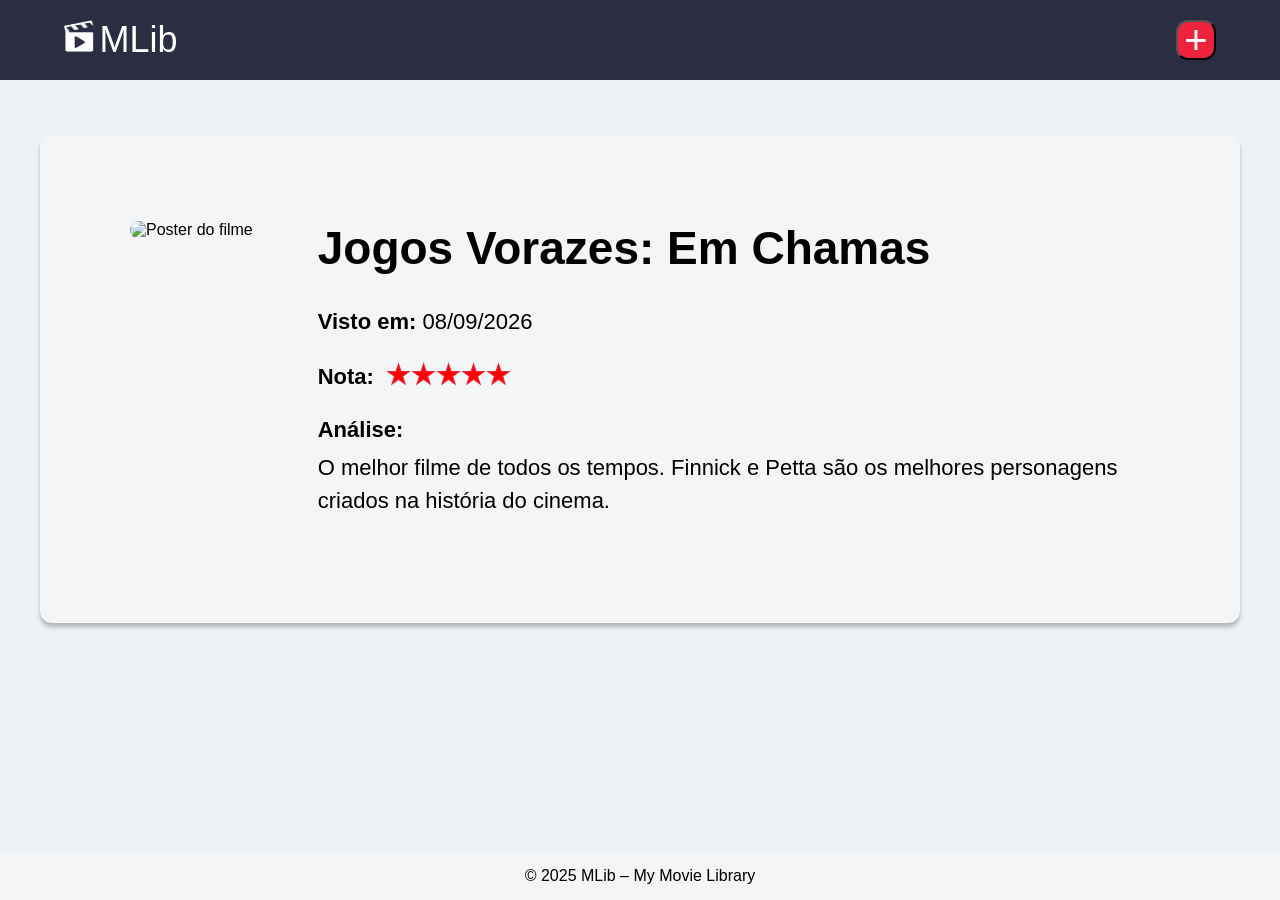
==== about.html @ 7416f0f9 "mudanças na forma de contato" ====
<!DOCTYPE html>
<html lang="en">

    <head>
        <meta charset="UTF-8">
        <meta name="viewport" content="width=device-width, initial-scale=1.0">
        <title>Análise de filme</title>
        <link rel="stylesheet" href="../css/style.css">
    </head>

    <body>
        <header>
            <a href="../index.html" class="logo-link">
                <div>
                    <img src="../images/mlib-icon.svg" alt="MLib Logo Icon" height="32">
                    <span>MLib</span>
                </div>
            </a>

            <nav>
                <a href="contact.html">
                    <button class="add-button" aria-label="Adicionar nova análise">+</button>
                </a>
            </nav>
        </header>

        <main>
            <div class="movie-details-container">

                <div class="movie-poster">
                    <img src="https://placehold.co/380x570" alt="Poster do filme">
                </div>

                <div class="movie-details-info">
                    <h1 class="movie-title">Jogos Vorazes: Em Chamas</h1>

                    <div class="movie-section">
                        <p><strong>Visto em:</strong> 08/09/2026</p>
                    </div>

                    <div class="movie-section rating-details">
                        <p><strong>Nota:</strong></p>
                        <div class="rating">
                            <span>★</span><span>★</span><span>★</span><span>★</span><span>★</span>
                        </div>
                    </div>

                    <div class="movie-section">
                        <p class="review-title"><strong>Análise:</strong></p>
                        <p>O melhor filme de todos os tempos. Finnick e Petta são os melhores personagens criados na história do cinema. </p>
                    </div>
                </div>
            </div>
        </main>

        <footer>
            <p>&copy; 2025 MLib &ndash; My Movie Library</p>
        </footer>
    </body>

</html>
---- css/style.css ----
/* --- Basic Reset --- */
* {
  margin: 0;
  padding: 0;
  box-sizing: border-box;
}

body {
  background-color: #edf2f4;
  font-family: Arial, Helvetica, sans-serif;
  color: #000000;
  display: flex;
  flex-direction: column;
  min-height: 100vh;
}

main {
  flex: 1;
}

header {
  background-color: #2b2d42;
  color: #ffffff;
  height: 80px;

  display: flex;
  justify-content: space-between;
  align-items: center;

  padding: 0 5%;
}

header span {
  font-size: 36px;
}

.add-button {
  background-color: #ef233c;
  color: #ffffff;
  width: 40px;
  height: 40px;
  font-size: 40px;
  border-radius: 12px;

  display: flex;
  align-items: center;
  justify-content: center;
  cursor: pointer;
  transition: background-color 0.3s ease-in-out; 
}

header a {
  text-decoration: none;
  color: inherit;
}

footer {
  background-color: #f4f5f6;
  text-align: center;
  font-size: 16px;
  padding: 15.25px;
}

.movie-list-container {
  padding: 26px 20px;
  max-width: 1020px;
  margin: 0 auto;

  display: flex;
  flex-wrap: wrap;
  row-gap: 40px;
  column-gap: 60px;
}

.movie-card {
  background-color: #f4f5f6;
  border: 1px solid #8d99ae;
  border-radius: 12px;
  width: 200px;
  text-align: center;
  box-shadow: 0px 4px 3px 0px #00000040;
  transition: box-shadow 0.3s ease-in-out;
  animation: fadeInUp 0.8s ease-out forwards;
}

.movie-card:hover {
  box-shadow: 0px 8px 16px 0px rgba(0, 0, 0, 0.2); /* Deixa a sombra um pouco mais forte e espalhada */
}

.movie-card img {
  width: 100%;
  height: 300px;
  border-radius: 12px 12px 0 0;
}

.movie-card h3 {
  font-weight: 700;
  font-size: 16px;
  margin-top: 19px;
}

.movie-card-link {
  color: inherit;
  text-decoration: none;
}

.rating {
  color: red;
  font-size: 28px;
  margin-top: 8px;
  margin-bottom: 18px;
  -webkit-text-stroke: 1px #ef233c;
}

.star-empty {
  color: white;
}

/* --- Form Page Styles --- */
.form-page-container {
  max-width: 800px;
  margin: 60px auto;
}

.form-page-container h2 {
  text-align: center;
  margin-bottom: 20px;
  font-size: 36px;
  font-weight: 400;
}

.form-container {
  background-color: #f4f5f6;
  padding: 33px 61px;
  border-radius: 12px;
  box-shadow: 0px 4px 4px 0px #00000040;
}

.form-group {
  margin-bottom: 34px;
  display: flex;
  flex-direction: column;
}

.form-group label {
  font-size: 24px;
  margin-bottom: 6px;
}

.form-group input,
.form-group select,
.form-group textarea {
  width: 100%;
  padding: 12px;
  border: 1px solid #e8eaed;
  border-radius: 12px;
  font-size: 14px;
  font-size: 14px;
  color: #333;
  font-family: inherit;
}

.form-row {
  display: flex;
  gap: 20px;
}

.form-row .form-group {
  flex: 1;
}

.submit-button {
  width: 100%;
  padding: 12px;
  background-color: #2b2d42;
  color: white;
  border: none;
  border-radius: 12px;
  font-size: 20px;
  cursor: pointer;
  margin-top: 10px;
}

/* --- Movie Details Page Styles --- */

.movie-details-container {
  display: flex;
  align-items: flex-start;
  gap: 65px;

  max-width: 1200px;
  margin: 55px auto;

  background-color: #f4f5f6;
  padding: 86px 90px;
  border-radius: 12px;
  box-shadow: 0px 4px 4px 0px #00000040;
}

.movie-poster {
  flex-shrink: 0;
}

.movie-poster img {
  width: 380px;
  border-radius: 12px;
}

.movie-details-info h1 {
  font-size: 46px;
  margin-bottom: 30px;
}

.movie-details-info p {
  font-size: 22px;
  line-height: 1.5;
}

.movie-section {
  margin-bottom: 20px;
}

.rating-details {
  display: flex;
  align-items: baseline;

  gap: 12px;
}

.rating-details .rating {
  margin: 0;
}

.review-title {
  margin-bottom: 5px;
}

@media (max-width: 540px) {
  .movie-list-container {
    justify-content: center;
  }
  .form-page-container {
    margin: 30px auto;
    padding: 0 15px;
  }

  .form-page-container h2 {
    font-size: 30px;
  }

  .form-container {
    padding: 25px 20px;
  }

  .form-group label {
    font-size: 20px;
  }

  .form-row {
    flex-direction: column;
    gap: 0px;
  }

  .movie-details-container {
    flex-direction: column;
    align-items: center;
    gap: 20px;
    padding: 20px;
    margin: 30px 15px;
  }

  .movie-poster img {
    width: 100%;
    max-width: 280px;
  }

  .rating {
    font-size: 20px;
  }

  .movie-details-info h1 {
    font-size: 24px;
    text-align: center;
  }

  .movie-details-info p {
    font-size: 16px;
  }
}

/* Definição da nossa animação de entrada chamada 'fadeInUp' */
@keyframes fadeInUp {
  from { /* Estado inicial (0% da animação) */
    opacity: 0;                  /* Começa totalmente transparente */
    transform: translateY(20px); /* Começa 20px deslocado para baixo */
  }

  to { /* Estado final (100% da animação) */
    opacity: 1;                  /* Termina totalmente visível */
    transform: translateY(0);    /* Termina na sua posição original (sem deslocamento) */
  }
}
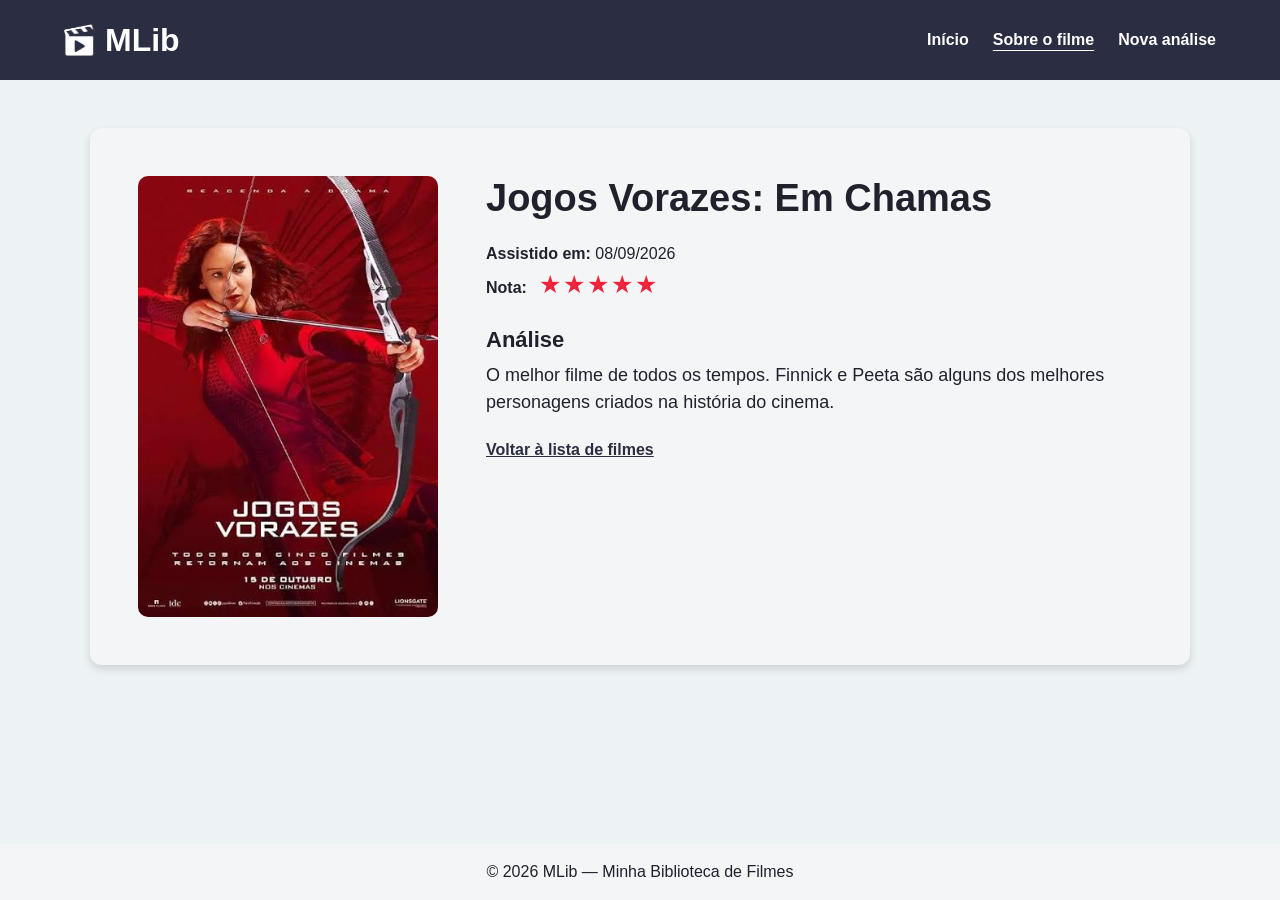
==== commit 8abe8c99: "corrigir menu" ====
--- a/about.html
+++ b/about.html
@@ -1,61 +1,41 @@
 <!DOCTYPE html>
-<html lang="en">
-
-    <head>
-        <meta charset="UTF-8">
-        <meta name="viewport" content="width=device-width, initial-scale=1.0">
-        <title>Análise de filme</title>
-        <link rel="stylesheet" href="../css/style.css">
-    </head>
-
-    <body>
-        <header>
-            <a href="../index.html" class="logo-link">
-                <div>
-                    <img src="../images/mlib-icon.svg" alt="MLib Logo Icon" height="32">
-                    <span>MLib</span>
-                </div>
-            </a>
-
-            <nav>
-                <a href="contact.html">
-                    <button class="add-button" aria-label="Adicionar nova análise">+</button>
-                </a>
-            </nav>
-        </header>
-
-        <main>
-            <div class="movie-details-container">
-
-                <div class="movie-poster">
-                    <img src="https://placehold.co/380x570" alt="Poster do filme">
-                </div>
-
-                <div class="movie-details-info">
-                    <h1 class="movie-title">Jogos Vorazes: Em Chamas</h1>
-
-                    <div class="movie-section">
-                        <p><strong>Visto em:</strong> 08/09/2026</p>
-                    </div>
-
-                    <div class="movie-section rating-details">
-                        <p><strong>Nota:</strong></p>
-                        <div class="rating">
-                            <span>★</span><span>★</span><span>★</span><span>★</span><span>★</span>
-                        </div>
-                    </div>
-
-                    <div class="movie-section">
-                        <p class="review-title"><strong>Análise:</strong></p>
-                        <p>O melhor filme de todos os tempos. Finnick e Petta são os melhores personagens criados na história do cinema. </p>
-                    </div>
-                </div>
+<html lang="pt-BR">
+<head>
+    <meta charset="UTF-8">
+    <meta name="viewport" content="width=device-width, initial-scale=1.0">
+    <title>Jogos Vorazes: Em Chamas | MLib</title>
+    <link rel="stylesheet" href="style.css">
+</head>
+<body>
+    <header>
+        <a href="index.html" class="logo-link" aria-label="MLib, página inicial">
+            <img src="images/mlib-icon.svg" alt="" height="32"><span>MLib</span>
+        </a>
+        <nav aria-label="Navegação principal">
+            <ul>
+                <li><a href="index.html">Início</a></li>
+                <li><a href="about.html" aria-current="page">Sobre o filme</a></li>
+                <li><a href="contact.html">Nova análise</a></li>
+            </ul>
+        </nav>
+    </header>
+    <main>
+        <article class="movie-details-container" id="detalhes">
+            <div class="movie-poster"><img src="images/em chamas.jpg" alt="Cartaz de Jogos Vorazes: Em Chamas"></div>
+            <div class="movie-details-info">
+                <h1>Jogos Vorazes: Em Chamas</h1>
+                <ul class="movie-facts" aria-label="Informações do filme">
+                    <li><strong>Assistido em:</strong> 08/09/2026</li>
+                    <li class="rating-details"><strong>Nota:</strong> <span class="rating" aria-label="5 de 5 estrelas">★★★★★</span></li>
+                </ul>
+                <section class="movie-section" id="analise">
+                    <h2>Análise</h2>
+                    <p>O melhor filme de todos os tempos. Finnick e Peeta são alguns dos melhores personagens criados na história do cinema.</p>
+                </section>
+                <a href="index.html#catalogo">Voltar à lista de filmes</a>
             </div>
-        </main>
-
-        <footer>
-            <p>&copy; 2025 MLib &ndash; My Movie Library</p>
-        </footer>
-    </body>
-
+        </article>
+    </main>
+    <footer><p>&copy; 2026 MLib — Minha Biblioteca de Filmes</p></footer>
+</body>
 </html>
--- a/style.css
+++ b/style.css
@@ -0,0 +1,160 @@
+* {
+    box-sizing: border-box;
+    margin: 0;
+    padding: 0;
+}
+
+body {
+    min-height: 100vh;
+    display: flex;
+    flex-direction: column;
+    background: #edf2f4;
+    color: #20212d;
+    font-family: Arial, Helvetica, sans-serif;
+    line-height: 1.5;
+}
+
+main { flex: 1; }
+
+header {
+    min-height: 80px;
+    padding: 12px 5%;
+    display: flex;
+    align-items: center;
+    justify-content: space-between;
+    gap: 20px;
+    background: #2b2d42;
+    color: #fff;
+}
+
+.logo-link {
+    display: inline-flex;
+    align-items: center;
+    gap: 10px;
+    color: inherit;
+    text-decoration: none;
+}
+
+.logo-link span { font-size: 32px; font-weight: 700; }
+nav ul { display: flex; align-items: center; gap: 24px; list-style: none; }
+nav a { color: #fff; font-weight: 700; text-decoration: none; }
+nav a:hover, nav a:focus-visible { color: #ffb3bd; text-decoration: underline; }
+nav a[aria-current="page"] { text-decoration: underline; text-underline-offset: 5px; }
+
+.catalog { max-width: 1120px; margin: 0 auto; padding: 32px 24px 48px; }
+#catalogo { scroll-margin-top: 20px; }
+.catalog-heading { display: flex; justify-content: space-between; align-items: center; gap: 20px; margin-bottom: 24px; }
+.catalog-heading h1 { font-size: 32px; }
+.button-link, .submit-button {
+    display: inline-block;
+    border: 0;
+    border-radius: 10px;
+    padding: 12px 20px;
+    background: #ef233c;
+    color: #fff;
+    font: inherit;
+    font-weight: 700;
+    text-align: center;
+    text-decoration: none;
+    cursor: pointer;
+    transition: background-color .2s ease, transform .2s ease, box-shadow .2s ease;
+}
+.button-link:hover, .submit-button:hover { background: #c91830; transform: translateY(-2px); box-shadow: 0 5px 12px #0003; }
+.button-link:focus-visible, .submit-button:focus-visible { outline: 3px solid #2b2d42; outline-offset: 3px; }
+
+.movie-list-container {
+    display: grid;
+    grid-template-columns: repeat(auto-fit, minmax(190px, 1fr));
+    gap: 28px;
+    list-style: none;
+}
+.movie-list-container > li { min-width: 0; }
+.movie-card {
+    height: 100%;
+    overflow: hidden;
+    border: 1px solid #8d99ae;
+    border-radius: 12px;
+    background: #f4f5f6;
+    text-align: center;
+    box-shadow: 0 4px 6px #0002;
+    transition: box-shadow .2s ease, transform .2s ease;
+}
+.movie-card:hover { transform: translateY(-3px); box-shadow: 0 8px 16px #0003; }
+.movie-card img { display: block; width: 100%; height: 300px; object-fit: cover; }
+.movie-card h2 { padding: 14px 10px 0; font-size: 17px; }
+.movie-card-link { display: block; height: 100%; color: inherit; text-decoration: none; }
+.movie-card-link:focus-visible { outline: 3px solid #ef233c; outline-offset: 3px; border-radius: 12px; }
+.rating { margin: 8px 0 18px; color: #ef233c; font-size: 25px; letter-spacing: 2px; }
+.star-empty { color: #c7cbd2; }
+
+.form-page-container { max-width: 800px; margin: 42px auto; padding: 0 20px; }
+.form-page-container h1 { margin-bottom: 20px; font-size: 34px; font-weight: 500; text-align: center; }
+.form-container { padding: 32px 48px; border-radius: 12px; background: #f4f5f6; box-shadow: 0 4px 8px #0002; }
+.form-group { display: flex; flex: 1; flex-direction: column; min-width: 0; margin-bottom: 22px; }
+.form-group label { margin-bottom: 6px; font-size: 18px; font-weight: 700; }
+.form-group input, .form-group select, .form-group textarea {
+    width: 100%;
+    min-height: 44px;
+    padding: 10px 12px;
+    border: 1px solid #aab0ba;
+    border-radius: 8px;
+    background: #fff;
+    color: #20212d;
+    font: inherit;
+}
+.form-group textarea { resize: vertical; }
+.form-group input:focus, .form-group select:focus, .form-group textarea:focus { outline: 3px solid #a9b3d0; border-color: #2b2d42; }
+.form-row { display: flex; gap: 20px; }
+.submit-button { width: 100%; background: #2b2d42; }
+.submit-button:hover { background: #444765; }
+
+.movie-details-container {
+    display: flex;
+    align-items: flex-start;
+    gap: 48px;
+    max-width: 1100px;
+    margin: 48px auto;
+    padding: 48px;
+    border-radius: 12px;
+    background: #f4f5f6;
+    box-shadow: 0 4px 8px #0002;
+}
+.movie-poster { flex: 0 0 300px; }
+.movie-poster img { display: block; width: 100%; border-radius: 10px; }
+.movie-details-info { min-width: 0; }
+.movie-details-info h1 { margin-bottom: 20px; font-size: 38px; line-height: 1.2; }
+.movie-facts { margin-bottom: 20px; list-style: none; }
+.rating-details { display: flex; align-items: baseline; gap: 12px; }
+.rating-details .rating { margin: 0; }
+.movie-section { margin: 12px 0 22px; }
+.movie-section h2 { margin-bottom: 6px; font-size: 22px; }
+.movie-section p { font-size: 18px; }
+.movie-details-info > a { color: #2b2d42; font-weight: 700; }
+
+footer { padding: 16px 5%; background: #f4f5f6; text-align: center; }
+footer p + p { margin-top: 8px; }
+
+@media (max-width: 600px) {
+    header { align-items: flex-start; flex-direction: column; gap: 10px; padding: 14px 5%; }
+    nav { width: 100%; }
+    nav ul { flex-wrap: wrap; gap: 8px 18px; }
+    .logo-link span { font-size: 28px; }
+    .catalog { padding: 24px 16px 36px; }
+    .catalog-heading { align-items: flex-start; flex-direction: column; }
+    .catalog-heading h1 { font-size: 28px; }
+    .movie-list-container { grid-template-columns: repeat(auto-fit, minmax(145px, 1fr)); gap: 16px; }
+    .movie-card img { height: 230px; }
+    .movie-card h2 { font-size: 15px; }
+    .rating { font-size: 20px; }
+    .form-page-container { margin: 28px auto; padding: 0 14px; }
+    .form-page-container h1 { font-size: 28px; }
+    .form-container { padding: 24px 18px; }
+    .form-row { flex-direction: column; gap: 0; }
+    .movie-details-container { align-items: center; flex-direction: column; gap: 22px; margin: 24px 14px; padding: 22px; }
+    .movie-poster { flex-basis: auto; width: 100%; max-width: 280px; }
+    .movie-details-info h1 { font-size: 28px; text-align: center; }
+}
+
+@media (prefers-reduced-motion: reduce) {
+    *, *::before, *::after { scroll-behavior: auto !important; transition-duration: .01ms !important; }
+}
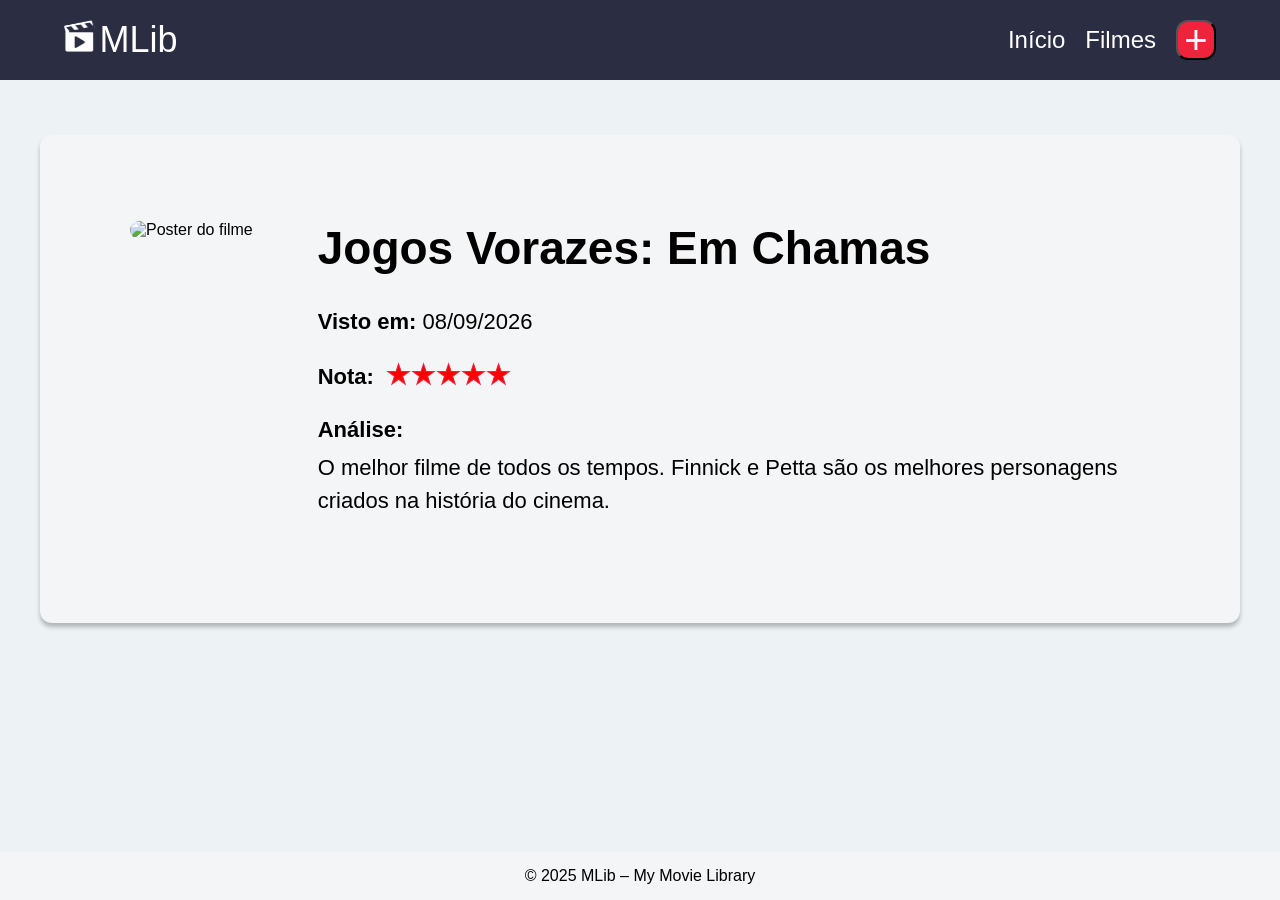
==== commit 60310150: "corrigir erros 2" ====
--- a/about.html
+++ b/about.html
@@ -1,41 +1,63 @@
 <!DOCTYPE html>
-<html lang="pt-BR">
-<head>
-    <meta charset="UTF-8">
-    <meta name="viewport" content="width=device-width, initial-scale=1.0">
-    <title>Jogos Vorazes: Em Chamas | MLib</title>
-    <link rel="stylesheet" href="style.css">
-</head>
-<body>
-    <header>
-        <a href="index.html" class="logo-link" aria-label="MLib, página inicial">
-            <img src="images/mlib-icon.svg" alt="" height="32"><span>MLib</span>
-        </a>
-        <nav aria-label="Navegação principal">
-            <ul>
-                <li><a href="index.html">Início</a></li>
-                <li><a href="about.html" aria-current="page">Sobre o filme</a></li>
-                <li><a href="contact.html">Nova análise</a></li>
-            </ul>
-        </nav>
-    </header>
-    <main>
-        <article class="movie-details-container" id="detalhes">
-            <div class="movie-poster"><img src="images/em chamas.jpg" alt="Cartaz de Jogos Vorazes: Em Chamas"></div>
-            <div class="movie-details-info">
-                <h1>Jogos Vorazes: Em Chamas</h1>
-                <ul class="movie-facts" aria-label="Informações do filme">
-                    <li><strong>Assistido em:</strong> 08/09/2026</li>
-                    <li class="rating-details"><strong>Nota:</strong> <span class="rating" aria-label="5 de 5 estrelas">★★★★★</span></li>
+<html lang="en">
+
+    <head>
+        <meta charset="UTF-8">
+        <meta name="viewport" content="width=device-width, initial-scale=1.0">
+        <title>Análise de filme</title>
+        <link rel="stylesheet" href="style.css">
+    </head>
+
+    <body>
+        <header>
+            <a href="index.html" class="logo-link">
+                <div>
+                    <img src="images/mlib-icon.svg" alt="MLib Logo Icon" height="32">
+                    <span>MLib</span>
+                </div>
+            </a>
+            
+            <nav id="main-nav">
+                <ul>
+                    <li><a href="index.html">Início</a></li>
+                    <li><a href="about.html">Filmes</a></li>
+                    <li><button class="add-button" aria-label="Add new movie review">+</button></li>
                 </ul>
-                <section class="movie-section" id="analise">
-                    <h2>Análise</h2>
-                    <p>O melhor filme de todos os tempos. Finnick e Peeta são alguns dos melhores personagens criados na história do cinema.</p>
-                </section>
-                <a href="index.html#catalogo">Voltar à lista de filmes</a>
+            </nav>
+        </header>
+
+        <main>
+            <div class="movie-details-container">
+
+                <div class="movie-poster">
+                    <img src="https://placehold.co/380x570" alt="Poster do filme">
+                </div>
+
+                <div class="movie-details-info">
+                    <h1 class="movie-title">Jogos Vorazes: Em Chamas</h1>
+
+                    <div class="movie-section">
+                        <p><strong>Visto em:</strong> 08/09/2026</p>
+                    </div>
+
+                    <div class="movie-section rating-details">
+                        <p><strong>Nota:</strong></p>
+                        <div class="rating">
+                            <span>★</span><span>★</span><span>★</span><span>★</span><span>★</span>
+                        </div>
+                    </div>
+
+                    <div class="movie-section">
+                        <p class="review-title"><strong>Análise:</strong></p>
+                        <p>O melhor filme de todos os tempos. Finnick e Petta são os melhores personagens criados na história do cinema. </p>
+                    </div>
+                </div>
             </div>
-        </article>
-    </main>
-    <footer><p>&copy; 2026 MLib — Minha Biblioteca de Filmes</p></footer>
-</body>
+        </main>
+
+        <footer>
+            <p>&copy; 2025 MLib &ndash; My Movie Library</p>
+        </footer>
+    </body>
+
 </html>
--- a/style.css
+++ b/style.css
@@ -1,160 +1,314 @@
+/* --- Basic Reset --- */
 * {
-    box-sizing: border-box;
-    margin: 0;
-    padding: 0;
+  margin: 0;
+  padding: 0;
+  box-sizing: border-box;
 }
 
 body {
-    min-height: 100vh;
-    display: flex;
+  background-color: #edf2f4;
+  font-family: Arial, Helvetica, sans-serif;
+  color: #000000;
+  display: flex;
+  flex-direction: column;
+  min-height: 100vh;
+}
+
+main {
+  flex: 1;
+}
+
+header {
+  background-color: #2b2d42;
+  color: #ffffff;
+  height: 80px;
+
+  display: flex;
+  justify-content: space-between;
+  align-items: center;
+
+  padding: 0 5%;
+}
+
+header span {
+  font-size: 36px;
+}
+
+.add-button {
+  background-color: #ef233c;
+  color: #ffffff;
+  width: 40px;
+  height: 40px;
+  font-size: 40px;
+  border-radius: 12px;
+
+  display: flex;
+  align-items: center;
+  justify-content: center;
+  cursor: pointer;
+  transition: background-color 0.3s ease-in-out; 
+}
+.add-button:hover {
+    background-color: #426789;
+}
+
+header a {
+  text-decoration: none;
+  color: inherit;
+}
+
+footer {
+  background-color: #f4f5f6;
+  text-align: center;
+  font-size: 16px;
+  padding: 15.25px;
+}
+
+.movie-list-container {
+  padding: 26px 20px;
+  max-width: 1020px;
+  margin: 0 auto;
+
+  display: flex;
+  flex-wrap: wrap;
+  row-gap: 40px;
+  column-gap: 60px;
+}
+
+.movie-card {
+  background-color: #f4f5f6;
+  border: 1px solid #8d99ae;
+  border-radius: 12px;
+  width: 200px;
+  text-align: center;
+  box-shadow: 0px 4px 3px 0px #00000040;
+  transition: box-shadow 0.3s ease-in-out;
+  animation: fadeInUp 0.8s ease-out forwards;
+}
+
+.movie-card:hover {
+  box-shadow: 0px 8px 16px 0px rgba(0, 0, 0, 0.2); /* Deixa a sombra um pouco mais forte e espalhada */
+}
+
+.movie-card img {
+  width: 100%;
+  height: 300px;
+  border-radius: 12px 12px 0 0;
+}
+
+.movie-card h3 {
+  font-weight: 700;
+  font-size: 16px;
+  margin-top: 19px;
+}
+
+.movie-card-link {
+  color: inherit;
+  text-decoration: none;
+}
+
+.rating {
+  color: red;
+  font-size: 28px;
+  margin-top: 8px;
+  margin-bottom: 18px;
+  -webkit-text-stroke: 1px #ef233c;
+}
+
+.star-empty {
+  color: white;
+}
+
+/* --- Form Page Styles --- */
+.form-page-container {
+  max-width: 800px;
+  margin: 60px auto;
+}
+
+.form-page-container h2 {
+  text-align: center;
+  margin-bottom: 20px;
+  font-size: 36px;
+  font-weight: 400;
+}
+
+.form-container {
+  background-color: #f4f5f6;
+  padding: 33px 61px;
+  border-radius: 12px;
+  box-shadow: 0px 4px 4px 0px #00000040;
+}
+
+.form-group {
+  margin-bottom: 34px;
+  display: flex;
+  flex-direction: column;
+}
+
+.form-group label {
+  font-size: 24px;
+  margin-bottom: 6px;
+}
+
+.form-group input,
+.form-group select,
+.form-group textarea {
+  width: 100%;
+  padding: 12px;
+  border: 1px solid #e8eaed;
+  border-radius: 12px;
+  font-size: 14px;
+  font-size: 14px;
+  color: #333;
+  font-family: inherit;
+}
+
+.form-row {
+  display: flex;
+  gap: 20px;
+}
+
+.form-row .form-group {
+  flex: 1;
+}
+
+.submit-button {
+  width: 100%;
+  padding: 12px;
+  background-color: #2b2d42;
+  color: white;
+  border: none;
+  border-radius: 12px;
+  font-size: 20px;
+  cursor: pointer;
+  margin-top: 10px;
+}
+
+/* --- Movie Details Page Styles --- */
+
+.movie-details-container {
+  display: flex;
+  align-items: flex-start;
+  gap: 65px;
+
+  max-width: 1200px;
+  margin: 55px auto;
+
+  background-color: #f4f5f6;
+  padding: 86px 90px;
+  border-radius: 12px;
+  box-shadow: 0px 4px 4px 0px #00000040;
+}
+
+.movie-poster {
+  flex-shrink: 0;
+}
+
+.movie-poster img {
+  width: 380px;
+  border-radius: 12px;
+}
+
+.movie-details-info h1 {
+  font-size: 46px;
+  margin-bottom: 30px;
+}
+
+.movie-details-info p {
+  font-size: 22px;
+  line-height: 1.5;
+}
+
+.movie-section {
+  margin-bottom: 20px;
+}
+
+.rating-details {
+  display: flex;
+  align-items: baseline;
+
+  gap: 12px;
+}
+
+.rating-details .rating {
+  margin: 0;
+}
+
+.review-title {
+  margin-bottom: 5px;
+}
+
+#main-nav ul{
+  display: flex;
+  list-style: none;
+  gap: 20px;
+  font-size: 24px;
+  align-items: center;
+  color:white;
+}
+
+@media (max-width: 540px) {
+  .movie-list-container {
+    justify-content: center;
+  }
+  .form-page-container {
+    margin: 30px auto;
+    padding: 0 15px;
+  }
+
+  .form-page-container h2 {
+    font-size: 30px;
+  }
+
+  .form-container {
+    padding: 25px 20px;
+  }
+
+  .form-group label {
+    font-size: 20px;
+  }
+
+  .form-row {
     flex-direction: column;
-    background: #edf2f4;
-    color: #20212d;
-    font-family: Arial, Helvetica, sans-serif;
-    line-height: 1.5;
-}
-
-main { flex: 1; }
-
-header {
-    min-height: 80px;
-    padding: 12px 5%;
-    display: flex;
+    gap: 0px;
+  }
+
+  .movie-details-container {
+    flex-direction: column;
     align-items: center;
-    justify-content: space-between;
     gap: 20px;
-    background: #2b2d42;
-    color: #fff;
-}
-
-.logo-link {
-    display: inline-flex;
-    align-items: center;
-    gap: 10px;
-    color: inherit;
-    text-decoration: none;
-}
-
-.logo-link span { font-size: 32px; font-weight: 700; }
-nav ul { display: flex; align-items: center; gap: 24px; list-style: none; }
-nav a { color: #fff; font-weight: 700; text-decoration: none; }
-nav a:hover, nav a:focus-visible { color: #ffb3bd; text-decoration: underline; }
-nav a[aria-current="page"] { text-decoration: underline; text-underline-offset: 5px; }
-
-.catalog { max-width: 1120px; margin: 0 auto; padding: 32px 24px 48px; }
-#catalogo { scroll-margin-top: 20px; }
-.catalog-heading { display: flex; justify-content: space-between; align-items: center; gap: 20px; margin-bottom: 24px; }
-.catalog-heading h1 { font-size: 32px; }
-.button-link, .submit-button {
-    display: inline-block;
-    border: 0;
-    border-radius: 10px;
-    padding: 12px 20px;
-    background: #ef233c;
-    color: #fff;
-    font: inherit;
-    font-weight: 700;
+    padding: 20px;
+    margin: 30px 15px;
+  }
+
+  .movie-poster img {
+    width: 100%;
+    max-width: 280px;
+  }
+
+  .rating {
+    font-size: 20px;
+  }
+
+  .movie-details-info h1 {
+    font-size: 24px;
     text-align: center;
-    text-decoration: none;
-    cursor: pointer;
-    transition: background-color .2s ease, transform .2s ease, box-shadow .2s ease;
-}
-.button-link:hover, .submit-button:hover { background: #c91830; transform: translateY(-2px); box-shadow: 0 5px 12px #0003; }
-.button-link:focus-visible, .submit-button:focus-visible { outline: 3px solid #2b2d42; outline-offset: 3px; }
-
-.movie-list-container {
-    display: grid;
-    grid-template-columns: repeat(auto-fit, minmax(190px, 1fr));
-    gap: 28px;
-    list-style: none;
-}
-.movie-list-container > li { min-width: 0; }
-.movie-card {
-    height: 100%;
-    overflow: hidden;
-    border: 1px solid #8d99ae;
-    border-radius: 12px;
-    background: #f4f5f6;
-    text-align: center;
-    box-shadow: 0 4px 6px #0002;
-    transition: box-shadow .2s ease, transform .2s ease;
-}
-.movie-card:hover { transform: translateY(-3px); box-shadow: 0 8px 16px #0003; }
-.movie-card img { display: block; width: 100%; height: 300px; object-fit: cover; }
-.movie-card h2 { padding: 14px 10px 0; font-size: 17px; }
-.movie-card-link { display: block; height: 100%; color: inherit; text-decoration: none; }
-.movie-card-link:focus-visible { outline: 3px solid #ef233c; outline-offset: 3px; border-radius: 12px; }
-.rating { margin: 8px 0 18px; color: #ef233c; font-size: 25px; letter-spacing: 2px; }
-.star-empty { color: #c7cbd2; }
-
-.form-page-container { max-width: 800px; margin: 42px auto; padding: 0 20px; }
-.form-page-container h1 { margin-bottom: 20px; font-size: 34px; font-weight: 500; text-align: center; }
-.form-container { padding: 32px 48px; border-radius: 12px; background: #f4f5f6; box-shadow: 0 4px 8px #0002; }
-.form-group { display: flex; flex: 1; flex-direction: column; min-width: 0; margin-bottom: 22px; }
-.form-group label { margin-bottom: 6px; font-size: 18px; font-weight: 700; }
-.form-group input, .form-group select, .form-group textarea {
-    width: 100%;
-    min-height: 44px;
-    padding: 10px 12px;
-    border: 1px solid #aab0ba;
-    border-radius: 8px;
-    background: #fff;
-    color: #20212d;
-    font: inherit;
-}
-.form-group textarea { resize: vertical; }
-.form-group input:focus, .form-group select:focus, .form-group textarea:focus { outline: 3px solid #a9b3d0; border-color: #2b2d42; }
-.form-row { display: flex; gap: 20px; }
-.submit-button { width: 100%; background: #2b2d42; }
-.submit-button:hover { background: #444765; }
-
-.movie-details-container {
-    display: flex;
-    align-items: flex-start;
-    gap: 48px;
-    max-width: 1100px;
-    margin: 48px auto;
-    padding: 48px;
-    border-radius: 12px;
-    background: #f4f5f6;
-    box-shadow: 0 4px 8px #0002;
-}
-.movie-poster { flex: 0 0 300px; }
-.movie-poster img { display: block; width: 100%; border-radius: 10px; }
-.movie-details-info { min-width: 0; }
-.movie-details-info h1 { margin-bottom: 20px; font-size: 38px; line-height: 1.2; }
-.movie-facts { margin-bottom: 20px; list-style: none; }
-.rating-details { display: flex; align-items: baseline; gap: 12px; }
-.rating-details .rating { margin: 0; }
-.movie-section { margin: 12px 0 22px; }
-.movie-section h2 { margin-bottom: 6px; font-size: 22px; }
-.movie-section p { font-size: 18px; }
-.movie-details-info > a { color: #2b2d42; font-weight: 700; }
-
-footer { padding: 16px 5%; background: #f4f5f6; text-align: center; }
-footer p + p { margin-top: 8px; }
-
-@media (max-width: 600px) {
-    header { align-items: flex-start; flex-direction: column; gap: 10px; padding: 14px 5%; }
-    nav { width: 100%; }
-    nav ul { flex-wrap: wrap; gap: 8px 18px; }
-    .logo-link span { font-size: 28px; }
-    .catalog { padding: 24px 16px 36px; }
-    .catalog-heading { align-items: flex-start; flex-direction: column; }
-    .catalog-heading h1 { font-size: 28px; }
-    .movie-list-container { grid-template-columns: repeat(auto-fit, minmax(145px, 1fr)); gap: 16px; }
-    .movie-card img { height: 230px; }
-    .movie-card h2 { font-size: 15px; }
-    .rating { font-size: 20px; }
-    .form-page-container { margin: 28px auto; padding: 0 14px; }
-    .form-page-container h1 { font-size: 28px; }
-    .form-container { padding: 24px 18px; }
-    .form-row { flex-direction: column; gap: 0; }
-    .movie-details-container { align-items: center; flex-direction: column; gap: 22px; margin: 24px 14px; padding: 22px; }
-    .movie-poster { flex-basis: auto; width: 100%; max-width: 280px; }
-    .movie-details-info h1 { font-size: 28px; text-align: center; }
-}
-
-@media (prefers-reduced-motion: reduce) {
-    *, *::before, *::after { scroll-behavior: auto !important; transition-duration: .01ms !important; }
-}
+  }
+
+  .movie-details-info p {
+    font-size: 16px;
+  }
+}
+
+/* Definição da nossa animação de entrada chamada 'fadeInUp' */
+@keyframes fadeInUp {
+  from { /* Estado inicial (0% da animação) */
+    opacity: 0;                  /* Começa totalmente transparente */
+    transform: translateY(20px); /* Começa 20px deslocado para baixo */
+  }
+
+  to { /* Estado final (100% da animação) */
+    opacity: 1;                  /* Termina totalmente visível */
+    transform: translateY(0);    /* Termina na sua posição original (sem deslocamento) */
+  }
+}
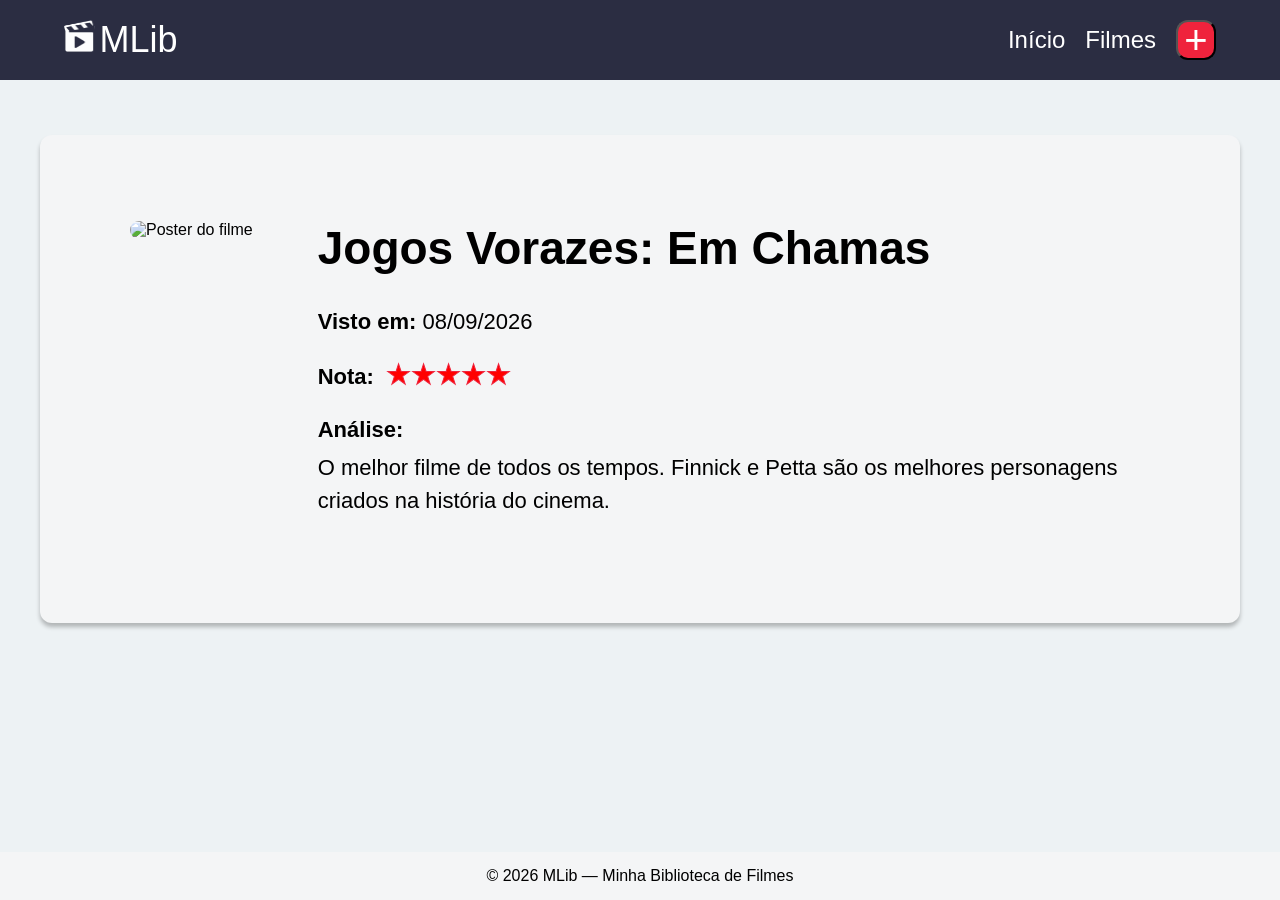
==== commit 5a67beb5: "Merge branch 'main' of https://github.com/manuelafsantos/biblioteca-de-filmes" ====
--- a/about.html
+++ b/about.html
@@ -53,11 +53,8 @@
                     </div>
                 </div>
             </div>
-        </main>
-
-        <footer>
-            <p>&copy; 2025 MLib &ndash; My Movie Library</p>
-        </footer>
-    </body>
-
+        </article>
+    </main>
+    <footer><p>&copy; 2026 MLib — Minha Biblioteca de Filmes</p></footer>
+</body>
 </html>
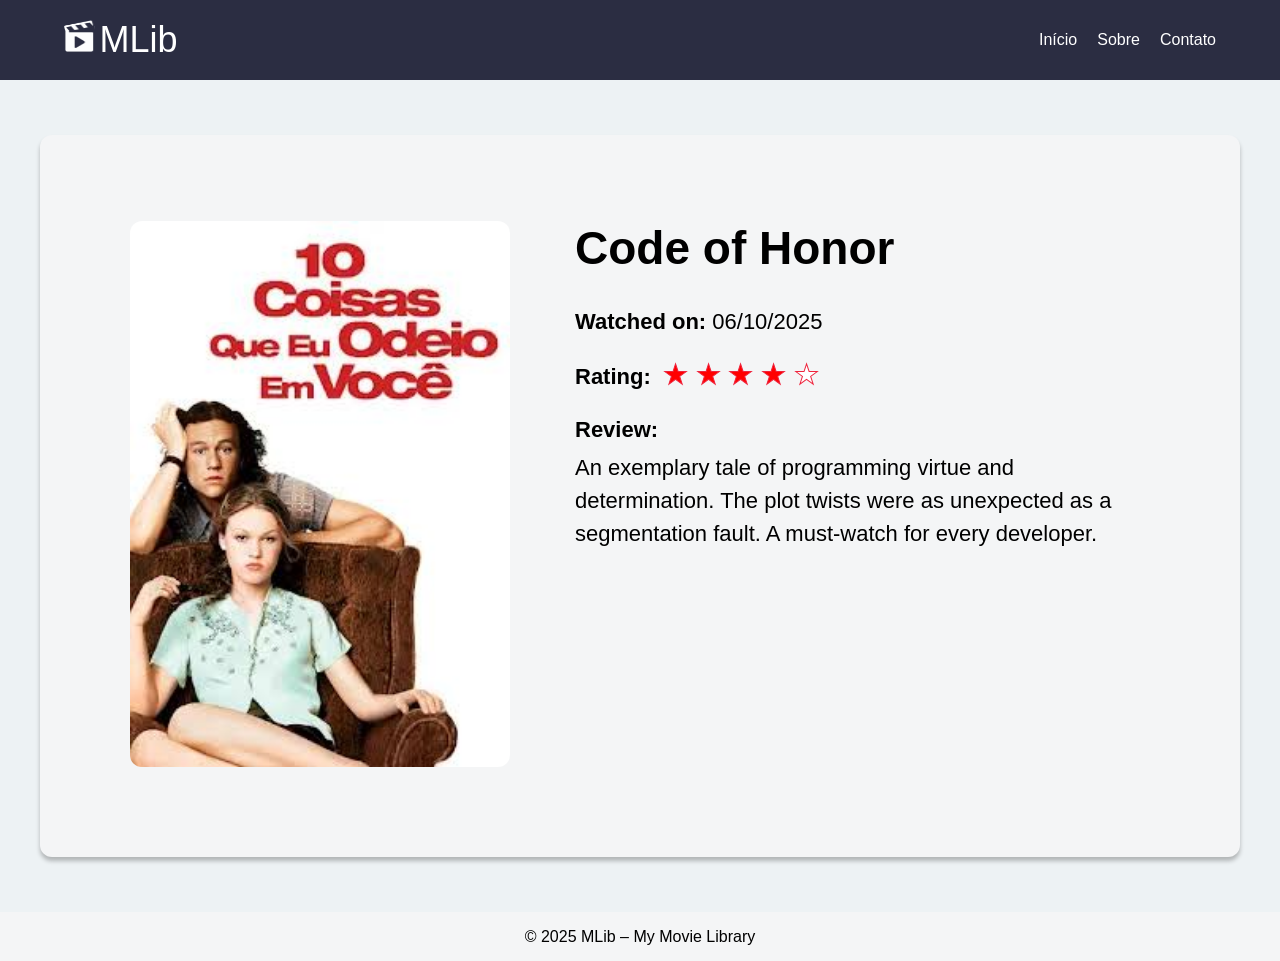
==== commit 2215cd75: "reiniciando e refazendo" ====
--- a/about.html
+++ b/about.html
@@ -4,7 +4,7 @@
     <head>
         <meta charset="UTF-8">
         <meta name="viewport" content="width=device-width, initial-scale=1.0">
-        <title>Análise de filme</title>
+        <title>My Movie Library - Code of Honor</title>
         <link rel="stylesheet" href="style.css">
     </head>
 
@@ -16,45 +16,57 @@
                     <span>MLib</span>
                 </div>
             </a>
+
             
-            <nav id="main-nav">
+            <nav class="nav-links">
                 <ul>
                     <li><a href="index.html">Início</a></li>
-                    <li><a href="about.html">Filmes</a></li>
-                    <li><button class="add-button" aria-label="Add new movie review">+</button></li>
+                    <li><a href="about.html">Sobre</a></li>
+                    <li><a href="contact.html">Contato</a></li>
                 </ul>
             </nav>
+
         </header>
 
         <main>
             <div class="movie-details-container">
 
                 <div class="movie-poster">
-                    <img src="https://placehold.co/380x570" alt="Poster do filme">
+                    <img src="images/10 coisas.jpg" alt="Poster for Code of Honor">
                 </div>
 
                 <div class="movie-details-info">
-                    <h1 class="movie-title">Jogos Vorazes: Em Chamas</h1>
+                    <h1 class="movie-title">Code of Honor</h1>
 
                     <div class="movie-section">
-                        <p><strong>Visto em:</strong> 08/09/2026</p>
+                        <p><strong>Watched on:</strong> 06/10/2025</p>
                     </div>
 
                     <div class="movie-section rating-details">
-                        <p><strong>Nota:</strong></p>
-                        <div class="rating">
-                            <span>★</span><span>★</span><span>★</span><span>★</span><span>★</span>
+                        <p><strong>Rating:</strong></p>
+                        <div class="rating ">
+                            <span>★</span>
+                            <span>★</span>
+                            <span>★</span>
+                            <span>★</span>
+                            <span class="star-empty">★</span>
                         </div>
                     </div>
 
                     <div class="movie-section">
-                        <p class="review-title"><strong>Análise:</strong></p>
-                        <p>O melhor filme de todos os tempos. Finnick e Petta são os melhores personagens criados na história do cinema. </p>
+                        <p class="review-title"><strong>Review:</strong></p>
+                        <p>An exemplary tale of programming virtue and determination. The plot twists were as
+                            unexpected
+                            as a
+                            segmentation fault. A must-watch for every developer.</p>
                     </div>
                 </div>
             </div>
-        </article>
-    </main>
-    <footer><p>&copy; 2026 MLib — Minha Biblioteca de Filmes</p></footer>
-</body>
+        </main>
+
+        <footer>
+            <p>&copy; 2025 MLib &ndash; My Movie Library</p>
+        </footer>
+    </body>
+
 </html>
--- a/style.css
+++ b/style.css
@@ -35,21 +35,25 @@
 }
 
 .add-button {
-  background-color: #ef233c;
-  color: #ffffff;
-  width: 40px;
-  height: 40px;
-  font-size: 40px;
-  border-radius: 12px;
-
-  display: flex;
-  align-items: center;
+  width: 100%;
+  padding: 12px;
+  background-color: #2b2d42;
+  color: white;
+  border: none;
+  border-radius: 12px;
+  font-size: 20px;
+  cursor: pointer;
+  margin-top: 10px;
+
+  display: flex;
+  align-items: flex-end;
   justify-content: center;
-  cursor: pointer;
-  transition: background-color 0.3s ease-in-out; 
-}
+
+  transition: background-color 0.3s ease-in-out;
+}
+
 .add-button:hover {
-    background-color: #426789;
+  background-color: #d0182f;
 }
 
 header a {
@@ -57,7 +61,14 @@
   color: inherit;
 }
 
-footer {
+#mensagem-final{
+  background-color: #f4f5f6;
+  text-align: center;
+  font-size: 16px;
+  padding: 15.25px;
+}
+
+footer{
   background-color: #f4f5f6;
   text-align: center;
   font-size: 16px;
@@ -82,12 +93,13 @@
   width: 200px;
   text-align: center;
   box-shadow: 0px 4px 3px 0px #00000040;
+
   transition: box-shadow 0.3s ease-in-out;
   animation: fadeInUp 0.8s ease-out forwards;
 }
 
 .movie-card:hover {
-  box-shadow: 0px 8px 16px 0px rgba(0, 0, 0, 0.2); /* Deixa a sombra um pouco mais forte e espalhada */
+  box-shadow: 0px 8px 16px 0px rgba(0, 0, 0, 0.2);
 }
 
 .movie-card img {
@@ -119,6 +131,18 @@
   color: white;
 }
 
+@keyframes fadeInUp {
+  from {
+    opacity: 0;
+    transform: translateY(20px);
+  }
+
+  to {
+    opacity: 1;
+    transform: translateY(0);
+  }
+}
+
 /* --- Form Page Styles --- */
 .form-page-container {
   max-width: 800px;
@@ -238,13 +262,11 @@
   margin-bottom: 5px;
 }
 
-#main-nav ul{
-  display: flex;
+.nav-links ul {
   list-style: none;
+  display: flex;
   gap: 20px;
-  font-size: 24px;
-  align-items: center;
-  color:white;
+  color: white;
 }
 
 @media (max-width: 540px) {
@@ -299,16 +321,3 @@
     font-size: 16px;
   }
 }
-
-/* Definição da nossa animação de entrada chamada 'fadeInUp' */
-@keyframes fadeInUp {
-  from { /* Estado inicial (0% da animação) */
-    opacity: 0;                  /* Começa totalmente transparente */
-    transform: translateY(20px); /* Começa 20px deslocado para baixo */
-  }
-
-  to { /* Estado final (100% da animação) */
-    opacity: 1;                  /* Termina totalmente visível */
-    transform: translateY(0);    /* Termina na sua posição original (sem deslocamento) */
-  }
-}
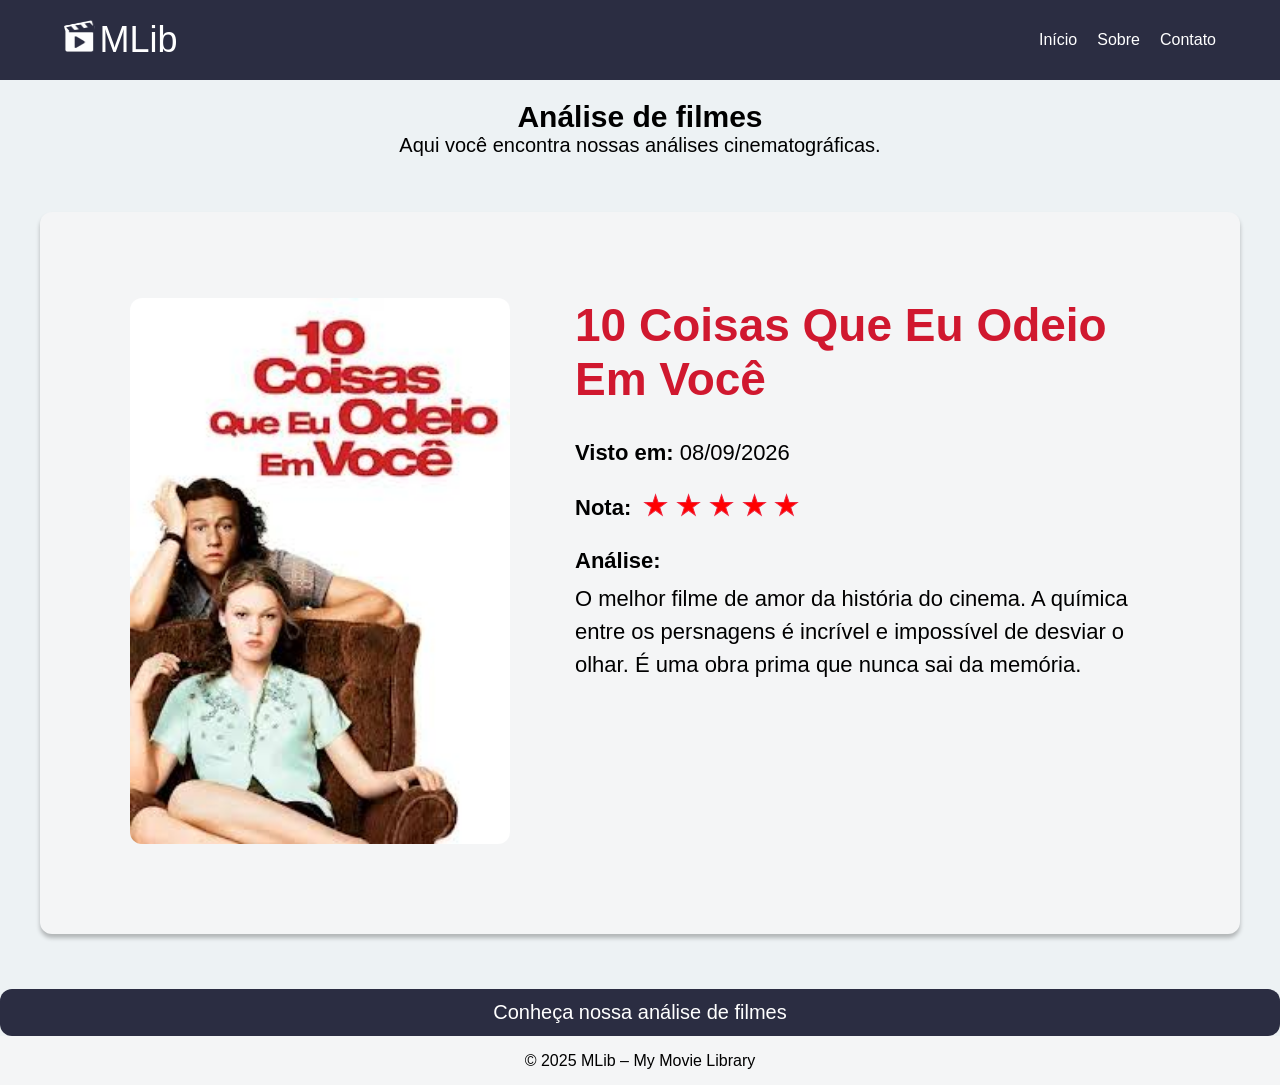
==== commit 46783a78: "correçoes" ====
--- a/about.html
+++ b/about.html
@@ -29,6 +29,10 @@
         </header>
 
         <main>
+            <div id="analise" class="titulo">
+                <h2>Análise de filmes</h2>
+                <p>Aqui você encontra nossas análises cinematográficas.</p>
+            </div>
             <div class="movie-details-container">
 
                 <div class="movie-poster">
@@ -36,32 +40,33 @@
                 </div>
 
                 <div class="movie-details-info">
-                    <h1 class="movie-title">Code of Honor</h1>
+                    <h1 class="movie-title">10 Coisas Que Eu Odeio Em Você</h1>
 
                     <div class="movie-section">
-                        <p><strong>Watched on:</strong> 06/10/2025</p>
+                        <p><strong>Visto em:</strong> 08/09/2026</p>
                     </div>
 
                     <div class="movie-section rating-details">
-                        <p><strong>Rating:</strong></p>
+                        <p><strong>Nota:</strong></p>
                         <div class="rating ">
                             <span>★</span>
                             <span>★</span>
                             <span>★</span>
                             <span>★</span>
-                            <span class="star-empty">★</span>
+                            <span>★</span>
                         </div>
                     </div>
 
                     <div class="movie-section">
-                        <p class="review-title"><strong>Review:</strong></p>
-                        <p>An exemplary tale of programming virtue and determination. The plot twists were as
-                            unexpected
-                            as a
-                            segmentation fault. A must-watch for every developer.</p>
+                        <p class="review-title"><strong>Análise:</strong></p>
+                        <p>
+                            O melhor filme de amor da história do cinema. A química entre os persnagens é incrível e impossível de desviar o olhar. É uma obra prima que nunca sai da memória.
+                        </p>
                     </div>
                 </div>
             </div>
+            <a href="#analise" class="add-button">Conheça nossa análise de filmes</a>
+            
         </main>
 
         <footer>
--- a/style.css
+++ b/style.css
@@ -68,6 +68,13 @@
   padding: 15.25px;
 }
 
+.titulo{
+  text-align: center;
+  align-content: center;
+  font-size: 20px;
+  margin-top: 20px;
+  color: black
+}
 footer{
   background-color: #f4f5f6;
   text-align: center;
@@ -81,6 +88,7 @@
   margin: 0 auto;
 
   display: flex;
+  align-items: center;
   flex-wrap: wrap;
   row-gap: 40px;
   column-gap: 60px;
@@ -208,6 +216,26 @@
   margin-top: 10px;
 }
 
+a {
+    text-decoration: none;
+    transition: 0.3s;
+}
+
+a:hover {
+    color:#d0182f;
+    text-decoration: underline;
+}
+
+* {
+    box-sizing: border-box;
+}
+
+img {
+    max-width: 100%;
+    height: auto;
+}
+
+
 /* --- Movie Details Page Styles --- */
 
 .movie-details-container {
@@ -236,6 +264,7 @@
 .movie-details-info h1 {
   font-size: 46px;
   margin-bottom: 30px;
+  color:#d0182f;
 }
 
 .movie-details-info p {
@@ -268,6 +297,17 @@
   gap: 20px;
   color: white;
 }
+.site-info{
+    background-color: #243b55;
+    color: white;
+    padding: 20px;
+    border-radius: 8px;
+    text-align: center;
+    margin: 40px auto;
+    max-width: 600px;
+    list-style: none;
+    padding: 0;
+}
 
 @media (max-width: 540px) {
   .movie-list-container {
@@ -276,6 +316,19 @@
   .form-page-container {
     margin: 30px auto;
     padding: 0 15px;
+  }
+  main {
+    width: 100%;
+    padding: 15px;
+  }
+
+  body {
+    margin: 0;
+  }
+
+  img {
+    width: 100%;
+    height: auto;
   }
 
   .form-page-container h2 {
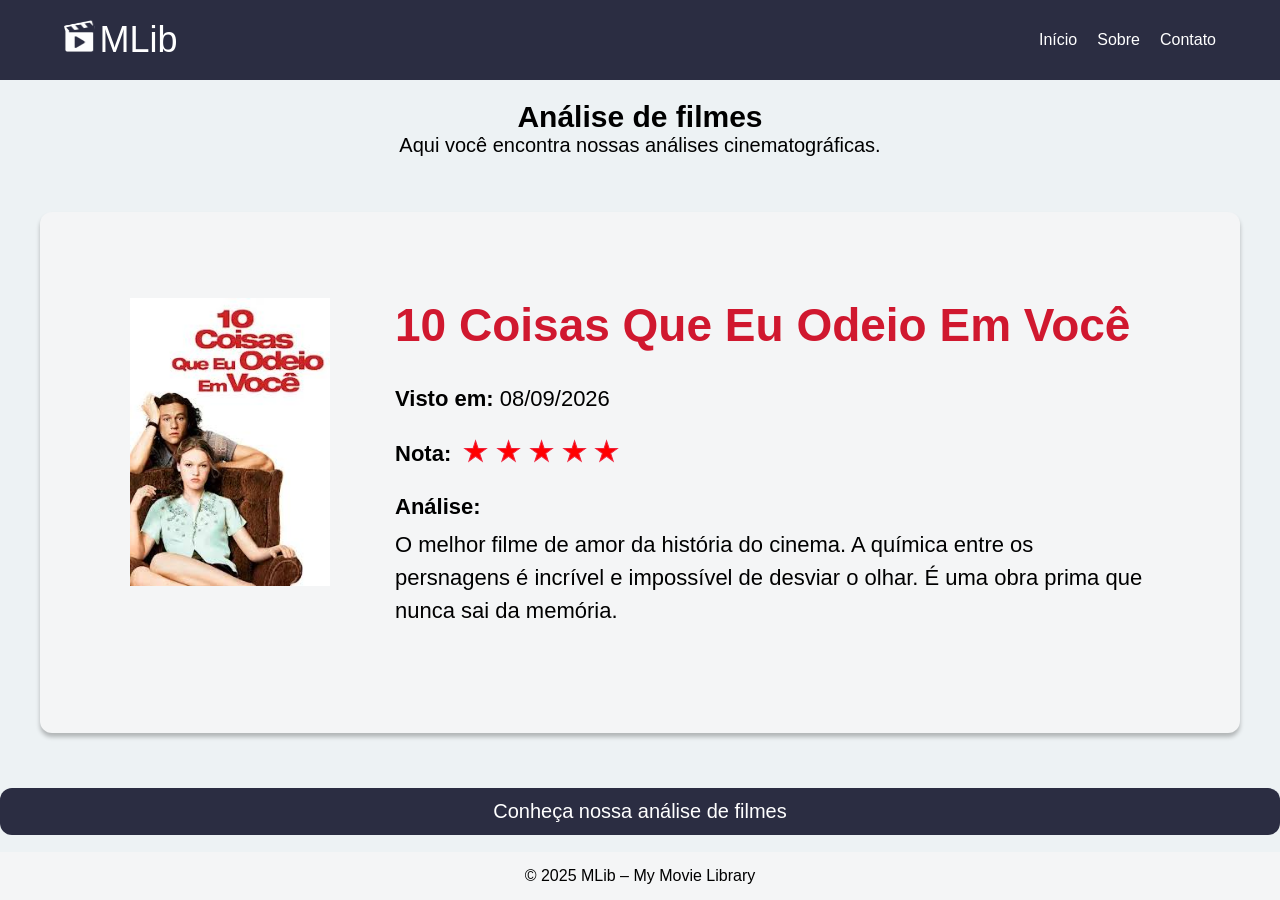
==== commit ea797986: "tamanho imagens" ====
--- a/about.html
+++ b/about.html
@@ -4,7 +4,7 @@
     <head>
         <meta charset="UTF-8">
         <meta name="viewport" content="width=device-width, initial-scale=1.0">
-        <title>My Movie Library - Code of Honor</title>
+        <title>My Movie Library - Filmes</title>
         <link rel="stylesheet" href="style.css">
     </head>
 
@@ -36,7 +36,7 @@
             <div class="movie-details-container">
 
                 <div class="movie-poster">
-                    <img src="images/10 coisas.jpg" alt="Poster for Code of Honor">
+                    <img src="images/10 coisas.jpg" alt="Poster for movie">
                 </div>
 
                 <div class="movie-details-info">
--- a/style.css
+++ b/style.css
@@ -111,8 +111,10 @@
 }
 
 .movie-card img {
-  width: 100%;
-  height: 300px;
+  width: 200px;
+  height: auto;
+  max-width: 100%;
+  object-fit: contain;
   border-radius: 12px 12px 0 0;
 }
 
@@ -232,7 +234,7 @@
 
 img {
     max-width: 100%;
-    height: auto;
+    object-fit: contain;
 }
 
 
@@ -257,8 +259,10 @@
 }
 
 .movie-poster img {
-  width: 380px;
-  border-radius: 12px;
+  width: 200px;
+  height: auto;
+  max-width: 100%;
+  object-fit: contain;
 }
 
 .movie-details-info h1 {
@@ -309,7 +313,7 @@
     padding: 0;
 }
 
-@media (max-width: 540px) {
+@media (max-width: 850px) {
   .movie-list-container {
     justify-content: center;
   }
@@ -327,8 +331,8 @@
   }
 
   img {
-    width: 100%;
-    height: auto;
+    max-width: 100%;
+    object-fit: contain;
   }
 
   .form-page-container h2 {
@@ -357,8 +361,10 @@
   }
 
   .movie-poster img {
-    width: 100%;
-    max-width: 280px;
+    width: 200px;
+    height: auto;
+    max-width: 100%;
+    object-fit: contain;
   }
 
   .rating {
@@ -368,9 +374,13 @@
   .movie-details-info h1 {
     font-size: 24px;
     text-align: center;
+    width: 100%;
+    max-width: 100%;
   }
 
   .movie-details-info p {
     font-size: 16px;
-  }
-}
+    width: 100%;
+    max-width: 100%;
+  }
+}
